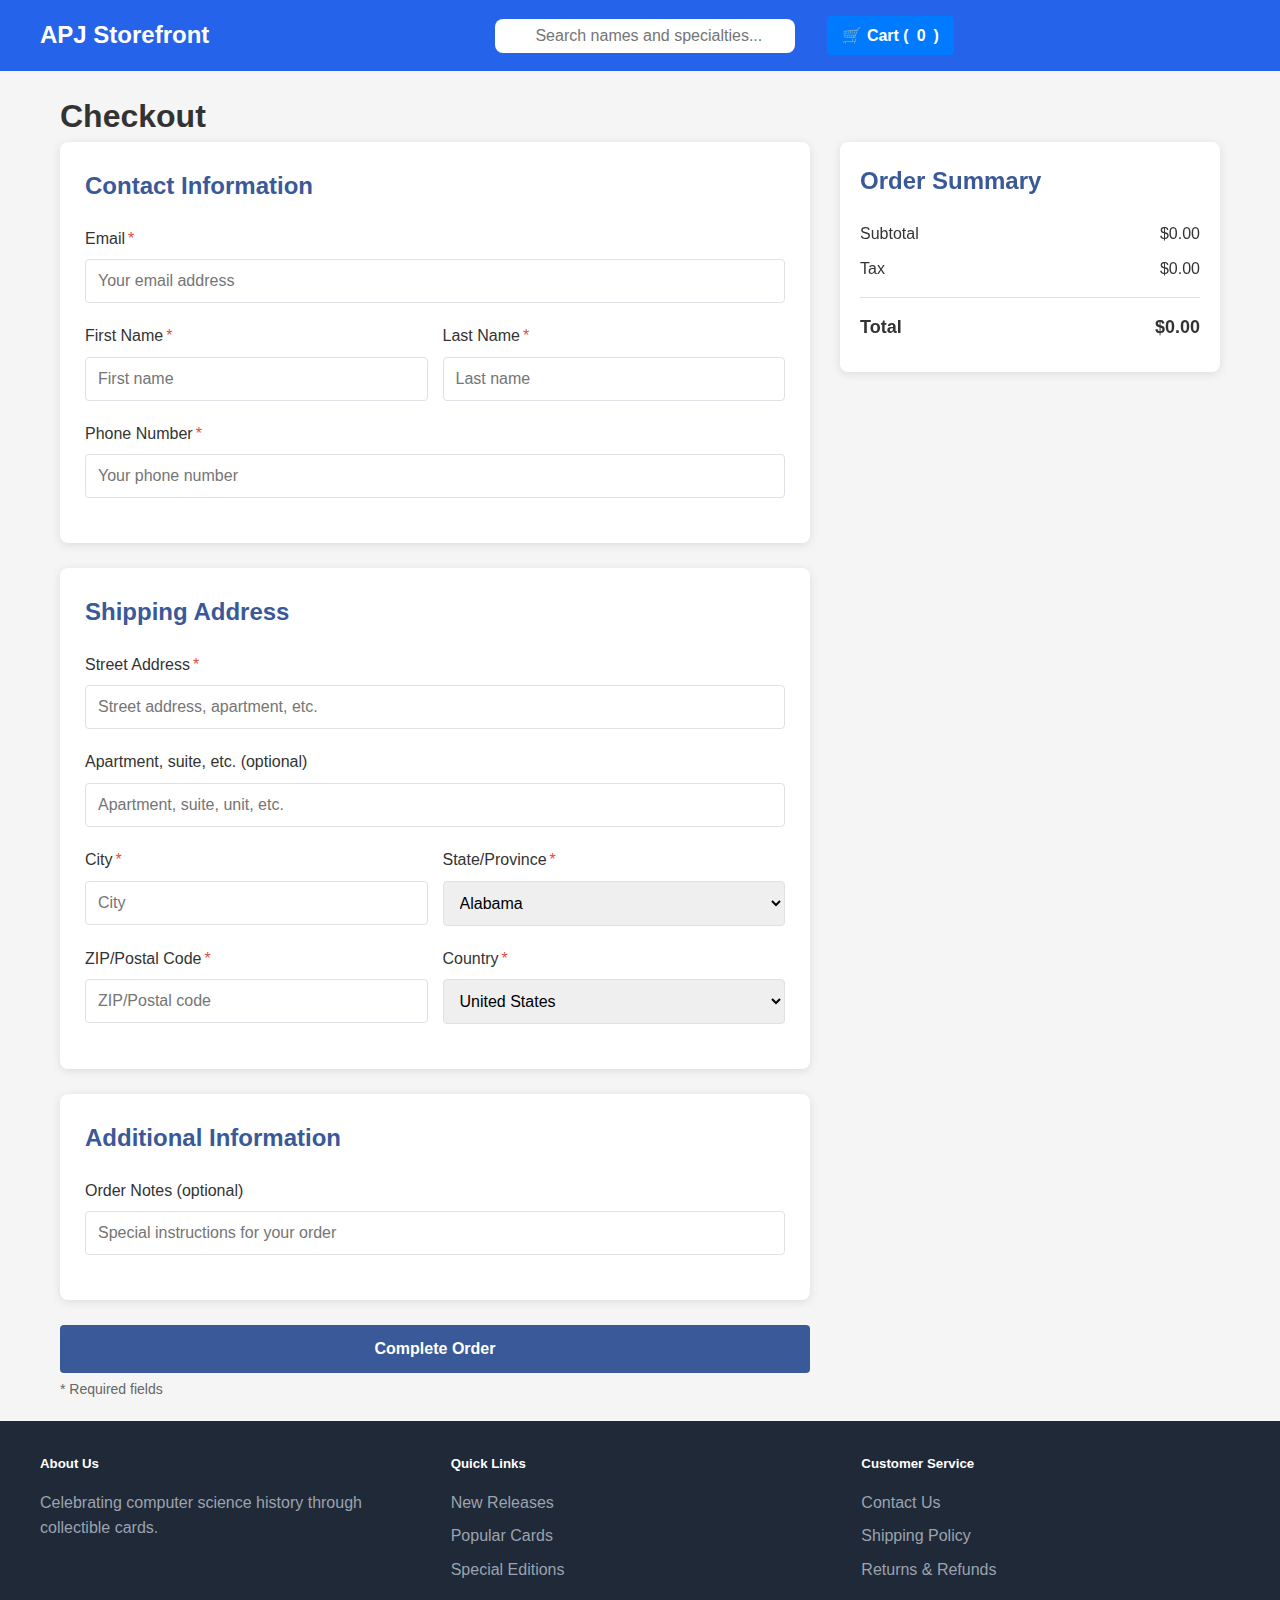
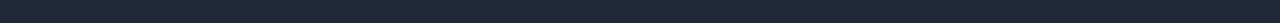
==== web/src/main/resources/static/checkout.html @ 5c9ef5c2 "w9" ====
<!DOCTYPE html>
<html lang="en">
<head>
    <meta charset="UTF-8">
    <meta name="viewport" content="width=device-width, initial-scale=1.0">
    <title>Checkout - Trading Card Site</title>
    <link rel="stylesheet" href="css/checkout.css" >
    <link rel="stylesheet" href="css/index.css" >
    <link rel="stylesheet" href="css/cart.css" >
    <script src="js/index.js" defer></script>
    <script src="js/cart.js" defer></script>
    <script src="js/checkout.js" defer></script>
</head>
<body>
<nav>
    <div class="nav-container">
        <div class="logo">APJ Storefront</div>
        <div class="search-cart">
            <div class="search-container">
                <input type="text" id="search" class="search-input" placeholder="Search names and specialties...">
            </div>
            <button class="cart-button">
                🛒 Cart (<span id="cart-item-count">0</span>)
            </button>
        </div>
        <div class="cart-container">
            <div class="cart-widget" id="cartWidget">
                <p><strong>Your Cart:</strong></p>
                <ul id="cartItems"></ul>
            </div>
        </div>
    </div>
</nav>

<div class="container">
    <h1>Checkout</h1>

    <div class="checkout-container">
        <div class="checkout-form">
            <form id="checkoutForm">
                <div class="form-section">
                    <h2>Contact Information</h2>
                    <div class="form-group">
                        <label for="email" class="required">Email</label>
                        <input type="email" id="email" required placeholder="Your email address">
                    </div>
                    <div class="form-row">
                        <div class="form-group">
                            <label for="firstName" class="required">First Name</label>
                            <input type="text" id="firstName" required placeholder="First name">
                        </div>
                        <div class="form-group">
                            <label for="lastName" class="required">Last Name</label>
                            <input type="text" id="lastName" required placeholder="Last name">
                        </div>
                    </div>
                    <div class="form-group">
                        <label for="phone" class="required">Phone Number</label>
                        <input type="tel" id="phone" required placeholder="Your phone number">
                    </div>
                </div>

                <div class="form-section">
                    <h2>Shipping Address</h2>
                    <div class="form-group">
                        <label for="address" class="required">Street Address</label>
                        <input type="text" id="address" required placeholder="Street address, apartment, etc.">
                    </div>
                    <div class="form-group">
                        <label for="address2">Apartment, suite, etc. (optional)</label>
                        <input type="text" id="address2" placeholder="Apartment, suite, unit, etc.">
                    </div>
                    <div class="form-row">
                        <div class="form-group">
                            <label for="city" class="required">City</label>
                            <input type="text" id="city" required placeholder="City">
                        </div>
                        <div class="form-group">
                            <label for="state" class="required">State/Province</label>
                            <select id="state" name="state" required>
                                <option value="AL">Alabama</option>
                                <option value="AK">Alaska</option>
                                <option value="AZ">Arizona</option>
                                <option value="AR">Arkansas</option>
                                <option value="CA">California</option>
                                <option value="CO">Colorado</option>
                                <option value="CT">Connecticut</option>
                                <option value="DE">Delaware</option>
                                <option value="DC">District Of Columbia</option>
                                <option value="FL">Florida</option>
                                <option value="GA">Georgia</option>
                                <option value="HI">Hawaii</option>
                                <option value="ID">Idaho</option>
                                <option value="IL">Illinois</option>
                                <option value="IN">Indiana</option>
                                <option value="IA">Iowa</option>
                                <option value="KS">Kansas</option>
                                <option value="KY">Kentucky</option>
                                <option value="LA">Louisiana</option>
                                <option value="ME">Maine</option>
                                <option value="MD">Maryland</option>
                                <option value="MA">Massachusetts</option>
                                <option value="MI">Michigan</option>
                                <option value="MN">Minnesota</option>
                                <option value="MS">Mississippi</option>
                                <option value="MO">Missouri</option>
                                <option value="MT">Montana</option>
                                <option value="NE">Nebraska</option>
                                <option value="NV">Nevada</option>
                                <option value="NH">New Hampshire</option>
                                <option value="NJ">New Jersey</option>
                                <option value="NM">New Mexico</option>
                                <option value="NY">New York</option>
                                <option value="NC">North Carolina</option>
                                <option value="ND">North Dakota</option>
                                <option value="OH">Ohio</option>
                                <option value="OK">Oklahoma</option>
                                <option value="OR">Oregon</option>
                                <option value="PA">Pennsylvania</option>
                                <option value="RI">Rhode Island</option>
                                <option value="SC">South Carolina</option>
                                <option value="SD">South Dakota</option>
                                <option value="TN">Tennessee</option>
                                <option value="TX">Texas</option>
                                <option value="UT">Utah</option>
                                <option value="VT">Vermont</option>
                                <option value="VA">Virginia</option>
                                <option value="WA">Washington</option>
                                <option value="WV">West Virginia</option>
                                <option value="WI">Wisconsin</option>
                                <option value="WY">Wyoming</option>
                            </select>
                        </div>
                    </div>
                    <div class="form-row">
                        <div class="form-group">
                            <label for="zipcode" class="required">ZIP/Postal Code</label>
                            <input type="text" id="zipcode" required placeholder="ZIP/Postal code">
                        </div>
                        <div class="form-group">
                            <label for="country" class="required">Country</label>
                            <select id="country" required>
                                <option value="US">United States</option>
                            </select>
                        </div>
                    </div>
                </div>

                <div class="form-section">
                    <h2>Additional Information</h2>
                    <div class="form-group">
                        <label for="notes">Order Notes (optional)</label>
                        <input type="text" id="notes" placeholder="Special instructions for your order">
                    </div>
                </div>

                <button type="submit">Complete Order</button>
                <p class="form-note">* Required fields</p>
            </form>
        </div>

        <div class="order-summary">
            <h2>Order Summary</h2>
            <!-- Cart items would be dynamically loaded here -->
            <div class="cart-items"></div>
            <div class="summary-row">
                <span>Subtotal</span>
                <span id="summary-subtotal"></span>
            </div>
            <div class="summary-row">
                <span>Tax</span>
                <span id="summary-tax"></span>
            </div>
            <div class="summary-row total">
                <span>Total</span>
                <span id="summary-total"></span>
            </div>
        </div>
    </div>
</div>
<footer>
    <div class="footer-container">
        <div class="footer-section">
            <h5>About Us</h5>
            <p style="color: #9ca3af;">Celebrating computer science history through collectible cards.</p>
        </div>
        <div class="footer-section">
            <h5>Quick Links</h5>
            <ul>
                <li>New Releases</li>
                <li>Popular Cards</li>
                <li>Special Editions</li>
            </ul>
        </div>
        <div class="footer-section">
            <h5>Customer Service</h5>
            <ul>
                <li>Contact Us</li>
                <li>Shipping Policy</li>
                <li>Returns & Refunds</li>
            </ul>
        </div>
    </div>
</footer>
</body>
</html>
---- web/src/main/resources/static/css/checkout.css ----
:root {
    --primary-color: #3a5998;
    --secondary-color: #f8f9fa;
    --accent-color: #e74c3c;
    --text-color: #333;
    --border-color: #dee2e6;
}

body {
    background-color: #f5f5f5;
    color: var(--text-color);
    line-height: 1.6;
}

.container {
    max-width: 1200px;
    margin: 0 auto;
    padding: 20px;
}

.logo {
    font-size: 24px;
    font-weight: bold;
}

.checkout-container {
    display: flex;
    flex-wrap: wrap;
    gap: 30px;
}

.checkout-form {
    flex: 1;
    min-width: 320px;
}

.order-summary {
    flex: 0 0 380px;
    background-color: white;
    border-radius: 8px;
    box-shadow: 0 2px 10px rgba(0,0,0,0.1);
    padding: 20px;
    align-self: flex-start;
    position: sticky;
    top: 20px;
}

h2 {
    margin-bottom: 20px;
    color: var(--primary-color);
}

.form-section {
    background-color: white;
    padding: 25px;
    margin-bottom: 25px;
    border-radius: 8px;
    box-shadow: 0 2px 10px rgba(0,0,0,0.1);
}

.form-group {
    margin-bottom: 20px;
}

label {
    display: block;
    margin-bottom: 8px;
    font-weight: 500;
}

input, select {
    width: 100%;
    padding: 12px;
    border: 1px solid var(--border-color);
    border-radius: 4px;
    font-size: 16px;
}

.form-row {
    display: flex;
    gap: 15px;
}

.form-row .form-group {
    flex: 1;
}

button {
    background-color: var(--primary-color);
    color: white;
    border: none;
    padding: 15px 25px;
    font-size: 16px;
    border-radius: 4px;
    cursor: pointer;
    width: 100%;
    font-weight: bold;
    transition: background-color 0.3s;
}

button:hover {
    background-color: #2d4373;
}

.cart-item {
    display: flex;
    margin-bottom: 15px;
    padding-bottom: 15px;
    border-bottom: 1px solid var(--border-color);
}

.cart-item:last-child {
    border-bottom: none;
}

.item-image {
    width: 80px;
    height: 110px;
    object-fit: cover;
    border-radius: 4px;
    margin-right: 15px;
    border: 1px solid var(--border-color);
}

.item-details {
    flex: 1;
}

.item-name {
    font-weight: bold;
    margin-bottom: 5px;
}

.item-price {
    color: var(--accent-color);
    font-weight: 500;
}

.item-quantity {
    font-size: 14px;
    color: #666;
}

.summary-row {
    display: flex;
    justify-content: space-between;
    margin-bottom: 10px;
}

.summary-row.total {
    font-weight: bold;
    font-size: 18px;
    border-top: 1px solid var(--border-color);
    padding-top: 15px;
    margin-top: 15px;
}

.required::after {
    content: "*";
    color: var(--accent-color);
    margin-left: 3px;
}

.form-note {
    font-size: 14px;
    color: #666;
    margin-top: 5px;
}

@media (max-width: 768px) {
    .checkout-container {
        flex-direction: column-reverse;
    }

    .order-summary {
        position: relative;
        width: 100%;
    }
}
---- web/src/main/resources/static/css/index.css ----
* {
    margin: 0;
    padding: 0;
    box-sizing: border-box;
    font-family: 'Arial', sans-serif;
}

nav {
    background-color: #2563eb;
    color: white;
    padding: 1rem;
}

.nav-container {
    max-width: 1200px;
    margin: 0 auto;
    display: flex;
    justify-content: space-between;
    align-items: center;
    position: relative;
}

.logo {
    font-size: 1.5rem;
    font-weight: bold;
}

.search-cart {
    display: flex;
    gap: 2rem;
    align-items: center;
}

.search-container {
    position: relative;
}

.search-input {
    padding: 0.5rem 1rem 0.5rem 2.5rem;
    border-radius: 0.5rem;
    border: none;
    width: 300px;
}

.cart-button {
    background: none;
    border: none;
    color: white;
    cursor: pointer;
    display: flex;
    align-items: center;
    gap: 0.5rem;
}

.hero {
    background-color: #1d4ed8;
    color: white;
    text-align: center;
    padding: 2rem 1rem;
    max-height: 200px;
    overflow: hidden;
}

.hero h2 {
    font-size: 2.5rem;
    margin-bottom: 1rem;
}

.hero p {
    font-size: 1.25rem;
    margin-bottom: 2rem;
}

.cta-button {
    background-color: #fbbf24;
    color: #1e3a8a;
    padding: 0.75rem 2rem;
    border-radius: 0.5rem;
    border: none;
    font-weight: bold;
    cursor: pointer;
    transition: background-color 0.3s;
}

.cta-button:hover {
    background-color: #fcd34d;
}

.featured-section {
    max-width: 1200px;
    margin: 3rem auto;
    padding: 0 1rem;
}

.product-listing-section {
    max-width: 1200px;
    padding: 0 1rem;
}

.section-header {
    display: flex;
    justify-content: space-between;
    align-items: center;
    margin-bottom: 2rem;
}

.card-grid {
    display: grid;
    grid-template-columns: repeat(auto-fit, minmax(250px, 1fr));
    gap: 1.5rem;
}

.card {
    border: 1px solid #e5e7eb;
    border-radius: 0.5rem;
    padding: 1rem;
    transition: box-shadow 0.3s;
    max-width: 250px;
}

.card:hover {
    box-shadow: 0 4px 6px rgba(0, 0, 0, 0.1);
}

.card img {
    width: 100%;
    height: 280px;
    object-fit: cover;
    border-radius: 0.5rem;
    margin-bottom: 1rem;
}

.card h4 {
    font-size: 1.125rem;
    margin-bottom: 0.5rem;
}

.card .set {
    color: #6b7280;
    margin-bottom: 0.5rem;
}

.card-footer {
    display: flex;
    justify-content: space-between;
    align-items: center;
    flex-wrap: wrap;
    gap: 0.5rem;
}

.price {
    font-size: 1.25rem;
    font-weight: bold;
}

.add-to-cart {
    background-color: #2563eb;
    color: white;
    padding: 0.5rem 1rem;
    border-radius: 0.25rem;
    border: none;
    cursor: pointer;
    transition: background-color 0.3s;
}

.add-to-cart:hover {
    background-color: #1d4ed8;
}

.contribution {
    width: 100%;
    font-size: 0.9rem;
    color: #4b5563;
    margin-top: 0.5rem;
}

/* Rest of the previous styles remain the same */
.categories {
    background-color: #f3f4f6;
    padding: 3rem 1rem;
}

.categories-container {
    max-width: 1200px;
    margin: 0 auto;
}

.categories-grid {
    display: grid;
    grid-template-columns: repeat(auto-fit, minmax(300px, 1fr));
    gap: 1.5rem;
    margin-top: 2rem;
}

.category-card {
    background-color: white;
    padding: 1.5rem;
    border-radius: 0.5rem;
    cursor: pointer;
    transition: box-shadow 0.3s;
}

.category-card:hover {
    box-shadow: 0 4px 6px rgba(0, 0, 0, 0.1);
}

footer {
    background-color: #1f2937;
    color: white;
    padding: 2rem 1rem;
}

.footer-container {
    max-width: 1200px;
    margin: 0 auto;
    display: grid;
    grid-template-columns: repeat(auto-fit, minmax(250px, 1fr));
    gap: 2rem;
}

.footer-section h5 {
    margin-bottom: 1rem;
}

.footer-section ul {
    list-style: none;
}

.footer-section ul li {
    color: #9ca3af;
    margin-bottom: 0.5rem;
    cursor: pointer;
}

.footer-section input {
    width: 100%;
    padding: 0.5rem;
    margin-bottom: 0.5rem;
    border-radius: 0.25rem;
    border: none;
}

.footer-section button {
    width: 100%;
    background-color: #2563eb;
    color: white;
    padding: 0.5rem;
    border: none;
    border-radius: 0.25rem;
    cursor: pointer;
    transition: background-color 0.3s;
}

.footer-section button:hover {
    background-color: #1d4ed8;
}

main{
    display: grid;
    grid-template-columns: 1fr 3fr;
}

main aside{
    display: grid;
    grid-template-columns: 100px 1fr;
    grid-template-rows: repeat(7, 60px);
    padding: 2rem;
    background-color: #1e3a8a;
    color: white;
    align-items: center;
}

.aside-button-container{
    grid-column: 1/3;
}

main aside button{
    padding: .5rem;
    background-color: #2563eb;
    font-size: 1.2rem;
    width: 200px;
    color: white;
}

main aside input, main aside select{
    font-size: 1.2rem;
    margin: .5rem;
    padding: .2rem;
}

main aside hr{
    grid-column: 1/3;
    height: 2px;
}

.pagination{
    display: none;
    text-align: center;
    margin: 1rem 0;
}

.pagination p{
    padding: 0 1rem;
    display: inline;
}

.pagination button{
    font-size: 1.5rem;
    font-weight: bold;
    padding: .5rem;
 }

@media (max-width: 768px) {
    .search-input {
        width: 200px;
    }

    .nav-container {
        flex-direction: column;
        gap: 1rem;
    }

    .search-cart {
        width: 100%;
        justify-content: center;
    }
    .main aside{
        display: none;
    }

}
---- web/src/main/resources/static/css/cart.css ----
.cart-container {
    position: relative;
    display: inline-block;
}
.cart-widget {
    display: none;
    position: absolute;
    top: 40px;
    right: 100px;
    background: white;
    color: black;
    border: 1px solid #ccc;
    padding: 10px;
    width: 300px;
    box-shadow: 0px 4px 6px rgba(0, 0, 0, 0.1);
}
.cart-widget ul {
    list-style: none;
    padding: 0;
    margin: 0;
}
.cart-widget li {
    display: flex;
    justify-content: space-between;
    align-items: center;
    padding: 8px;
    border-bottom: 1px solid #ddd;
}
.cart-widget li:last-child {
    border-bottom: none;
}
.cart-button {
    padding: 10px 15px;
    background: #007bff;
    color: white;
    border: none;
    cursor: pointer;
    font-size: 16px;
}
.remove-btn {
    background: none;
    border: none;
    color: red;
    cursor: pointer;
    font-size: 16px;
}
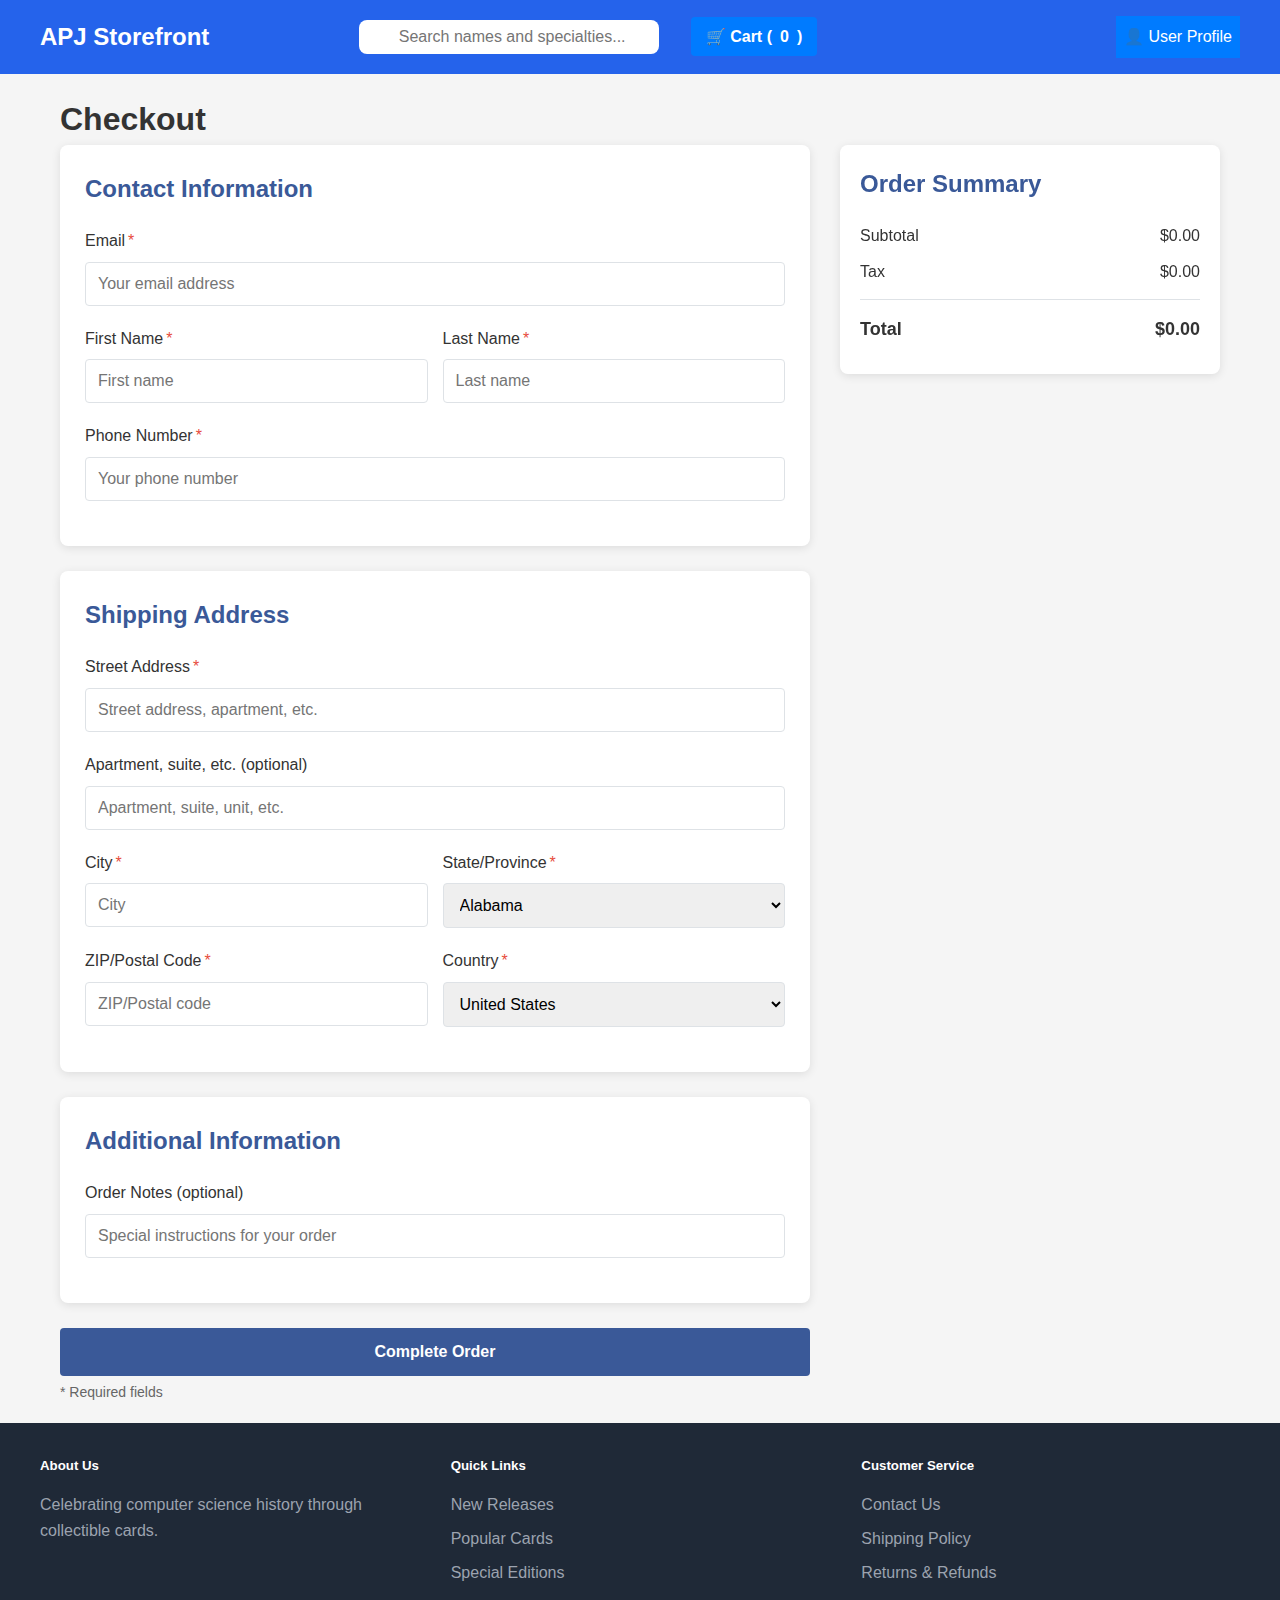
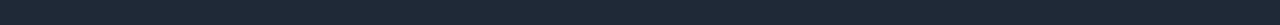
==== commit bb485615: "12" ====
--- a/web/src/main/resources/static/checkout.html
+++ b/web/src/main/resources/static/checkout.html
@@ -28,6 +28,9 @@
                 <p><strong>Your Cart:</strong></p>
                 <ul id="cartItems"></ul>
             </div>
+        </div>
+        <div class="user-profile">
+            <p><a href="user-profile.html">👤 <span id="username">User Profile</span></a></p>
         </div>
     </div>
 </nav>
--- a/web/src/main/resources/static/css/index.css
+++ b/web/src/main/resources/static/css/index.css
@@ -50,6 +50,20 @@
     display: flex;
     align-items: center;
     gap: 0.5rem;
+}
+
+.user-profile img{
+    height: 30px;
+    border: 2px black solid;
+}
+
+.user-profile a{
+    text-decoration: none;
+    color: white;
+}
+.user-profile p{
+    background-color: #007bff;
+    padding: .5rem;
 }
 
 .hero {
